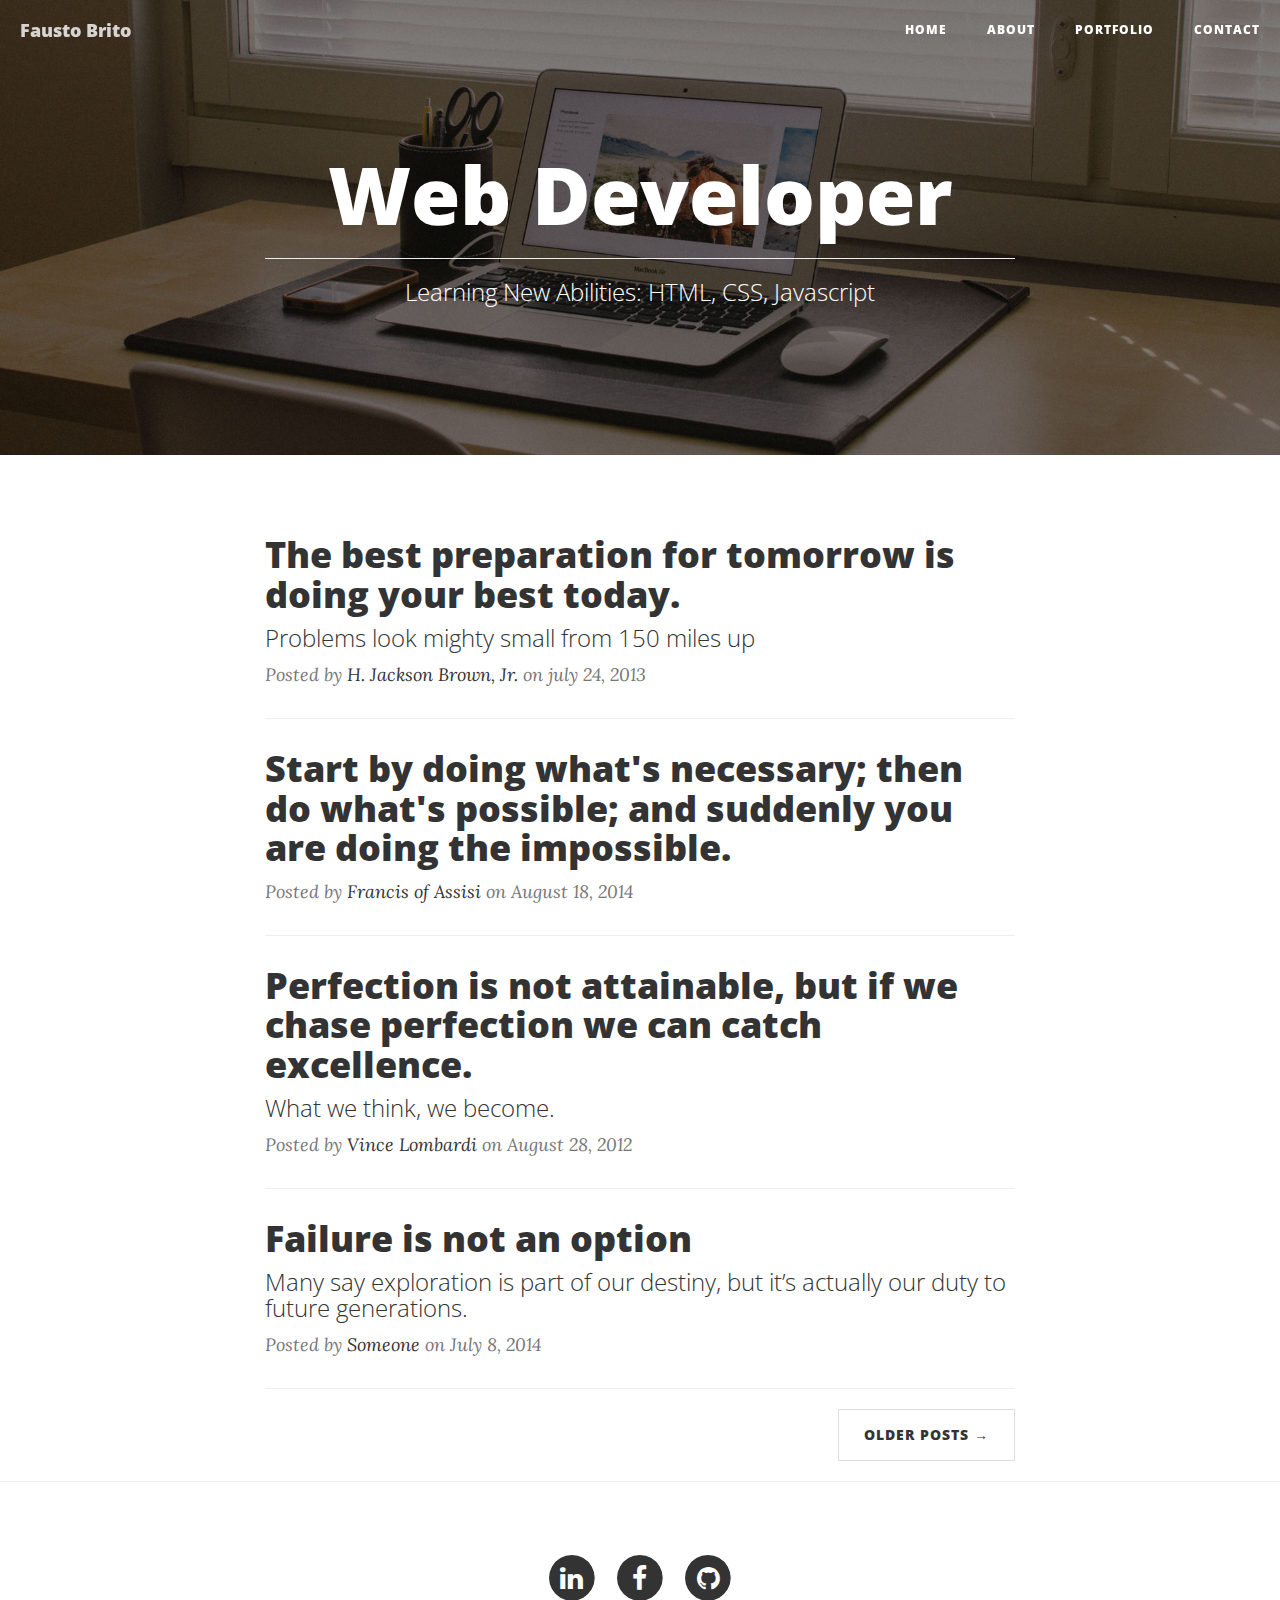
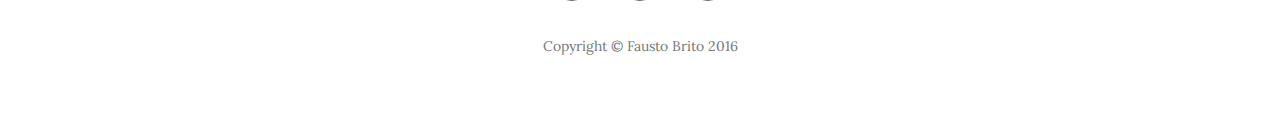
==== assignment2/index.html @ 4e1e45d5 "second try" ====
<!DOCTYPE html>
<html lang="en">

<head>

    <meta charset="utf-8">
    <meta http-equiv="X-UA-Compatible" content="IE=edge">
    <meta name="viewport" content="width=device-width, initial-scale=1">
    <meta name="description" content="">
    <meta name="author" content="">

    <title>GeoBrito-home</title>

    <!-- Bootstrap Core CSS -->
    <link href="vendor/bootstrap/css/bootstrap.min.css" rel="stylesheet">

    <!-- Theme CSS -->
    <link href="css/clean-blog.min.css" rel="stylesheet">

    <!-- Custom Fonts -->
    <link href="vendor/font-awesome/css/font-awesome.min.css" rel="stylesheet" type="text/css">
    <link href='http://fonts.googleapis.com/css?family=Lora:400,700,400italic,700italic' rel='stylesheet' type='text/css'>
    <link href='http://fonts.googleapis.com/css?family=Open+Sans:300italic,400italic,600italic,700italic,800italic,400,300,600,700,800' rel='stylesheet' type='text/css'>

    <!-- HTML5 Shim and Respond.js IE8 support of HTML5 elements and media queries -->
    <!-- WARNING: Respond.js doesn't work if you view the page via file:// -->
    <!--[if lt IE 9]>
        <script src="https://oss.maxcdn.com/libs/html5shiv/3.7.0/html5shiv.js"></script>
        <script src="https://oss.maxcdn.com/libs/respond.js/1.4.2/respond.min.js"></script>
    <![endif]-->

</head>

<body>

    <!-- Navigation -->
    <nav class="navbar navbar-default navbar-custom navbar-fixed-top">
        <div class="container-fluid">
            <!-- Brand and toggle get grouped for better mobile display -->
            <div class="navbar-header page-scroll">
                <button type="button" class="navbar-toggle" data-toggle="collapse" data-target="#bs-example-navbar-collapse-1">
                    <span class="sr-only">Toggle navigation</span>
                    Menu <i class="fa fa-bars"></i>
                </button>
                <a class="navbar-brand" href="index.html">Fausto Brito</a>
            </div>

            <!-- Collect the nav links, forms, and other content for toggling -->
            <div class="collapse navbar-collapse" id="bs-example-navbar-collapse-1">
                <ul class="nav navbar-nav navbar-right">
                    <li>
                        <a href="index.html">Home</a>
                    </li>
                    <li>
                        <a href="about.html">About</a>
                    </li>
                    <li>
                        <a href="post.html">Portfolio</a>
                    </li>
                    <li>
                        <a href="contact.html">Contact</a>
                    </li>
                </ul>
            </div>
            <!-- /.navbar-collapse -->
        </div>
        <!-- /.container -->
    </nav>

    <!-- Page Header -->
    <!-- Set your background image for this header on the line below. -->
    <header class="intro-header" style="background-image: url('img/home-bg.jpg')">
        <div class="container">
            <div class="row">
                <div class="col-lg-8 col-lg-offset-2 col-md-10 col-md-offset-1">
                    <div class="site-heading">
                        <h1>Web Developer</h1>
                        <hr class="medium">
                        <span class="subheading">Learning New Abilities: HTML, CSS, Javascript</span>
                    </div>
                </div>
            </div>
        </div>
    </header>

    <!-- Main Content -->
    <div class="container">
        <div class="row">
            <div class="col-lg-8 col-lg-offset-2 col-md-10 col-md-offset-1">
                <div class="post-preview">
                    <a href="post.html">
                        <h2 class="post-title">
                            The best preparation for tomorrow is doing your best today.
                        </h2>
                        <h3 class="post-subtitle">
                            Problems look mighty small from 150 miles up
                        </h3>
                    </a>
                    <p class="post-meta">Posted by <a href="#">H. Jackson Brown, Jr.
                        </h2></a> on july 24, 2013</p>
                </div>
                <hr>
                <div class="post-preview">
                    <a href="post.html">
                        <h2 class="post-title">
                            Start by doing what's necessary; then do what's possible; and suddenly you are doing the impossible. 
                        </h2>
                    </a>
                    <p class="post-meta">Posted by <a href="#">Francis of Assisi</a> on August 18, 2014</p>
                </div>
                <hr>
                <div class="post-preview">
                    <a href="post.html">
                        <h2 class="post-title">
                            Perfection is not attainable, but if we chase perfection we can catch excellence. 
                        </h2>
                        <h3 class="post-subtitle">
                            What we think, we become.
                        </h3>
                    </a>
                    <p class="post-meta">Posted by <a href="#">Vince Lombardi</a> on August 28, 2012</p>
                </div>
                <hr>
                <div class="post-preview">
                    <a href="post.html">
                        <h2 class="post-title">
                            Failure is not an option
                        </h2>
                        <h3 class="post-subtitle">
                            Many say exploration is part of our destiny, but it’s actually our duty to future generations.
                        </h3>
                    </a>
                    <p class="post-meta">Posted by <a href="#">Someone</a> on July 8, 2014</p>
                </div>
                <hr>
                <!-- Pager -->
                <ul class="pager">
                    <li class="next">
                        <a href="#">Older Posts &rarr;</a>
                    </li>
                </ul>
            </div>
        </div>
    </div>

    <hr>

    <!-- Footer -->
    <footer>
        <div class="container">
            <div class="row">
                <div class="col-lg-8 col-lg-offset-2 col-md-10 col-md-offset-1">
                    <ul class="list-inline text-center">
                        <li>
                            <a href="#">
                                <span class="fa-stack fa-lg">
                                    <i class="fa fa-circle fa-stack-2x"></i>
                                    <i class="fa fa-linkedin fa-stack-1x fa-inverse"></i>
                                </span>
                            </a>
                        </li>
                        <li>
                            <a href="#">
                                <span class="fa-stack fa-lg">
                                    <i class="fa fa-circle fa-stack-2x"></i>
                                    <i class="fa fa-facebook fa-stack-1x fa-inverse"></i>
                                </span>
                            </a>
                        </li>
                        <li>
                            <a href="#">
                                <span class="fa-stack fa-lg">
                                    <i class="fa fa-circle fa-stack-2x"></i>
                                    <i class="fa fa-github fa-stack-1x fa-inverse"></i>
                                </span>
                            </a>
                        </li>
                    </ul>
                    <p class="copyright text-muted">Copyright &copy; Fausto Brito 2016</p>
                </div>
            </div>
        </div>
    </footer>

    <!-- jQuery -->
    <script src="vendor/jquery/jquery.min.js"></script>

    <!-- Bootstrap Core JavaScript -->
    <script src="vendor/bootstrap/js/bootstrap.min.js"></script>

    <!-- Contact Form JavaScript -->
    <script src="js/jqBootstrapValidation.js"></script>
    <script src="js/contact_me.js"></script>

    <!-- Theme JavaScript -->
    <script src="js/clean-blog.min.js"></script>

</body>

</html>
---- assignment2/css/clean-blog.min.css ----
/*!
 * Start Bootstrap - Clean Blog v1.1.0 (http://startbootstrap.com/template-overviews/clean-blog)
 * Copyright 2013-2016 Start Bootstrap
 * Licensed under MIT (https://github.com/BlackrockDigital/startbootstrap/blob/gh-pages/LICENSE)
 */a,body{color:#333}.navbar-custom .nav li a,.navbar-custom .navbar-brand,h1,h2,h3,h4,h5,h6{font-weight:800}.caption,.intro-header .page-heading,.intro-header .site-heading,footer .copyright{text-align:center}body{font-family:Lora,'Times New Roman',serif;font-size:20px;-webkit-tap-highlight-color:#0085A1}.intro-header .page-heading .subheading,.intro-header .post-heading .subheading,.intro-header .site-heading .subheading,.navbar-custom,h1,h2,h3,h4,h5,h6{font-family:'Open Sans','Helvetica Neue',Helvetica,Arial,sans-serif}p{line-height:1.5;margin:30px 0}p a{text-decoration:underline}a:focus,a:hover{color:#0085A1}a img:focus,a img:hover{cursor:zoom-in}blockquote{color:#777;font-style:italic}hr.small{max-width:100px;margin:15px auto;border-width:4px;border-color:#fff}.navbar-custom{position:absolute;top:0;left:0;width:100%;z-index:3}.navbar-custom .navbar-header .navbar-toggle{color:#777;font-weight:800;text-transform:uppercase;font-size:12px}.navbar-custom .nav li a{text-transform:uppercase;font-size:12px;letter-spacing:1px}@media only screen and (min-width:768px){.navbar-custom{background:0 0;border-bottom:1px solid transparent}.navbar-custom .navbar-brand{color:#fff;padding:20px}.navbar-custom .navbar-brand:focus,.navbar-custom .navbar-brand:hover{color:rgba(255,255,255,.8)}.navbar-custom .nav li a{color:#fff;padding:20px}.navbar-custom .nav li a:focus,.navbar-custom .nav li a:hover{color:rgba(255,255,255,.8)}}@media only screen and (min-width:1170px){.navbar-custom{-webkit-transition:background-color .3s;-moz-transition:background-color .3s;transition:background-color .3s;-webkit-transform:translate3d(0,0,0);-moz-transform:translate3d(0,0,0);-ms-transform:translate3d(0,0,0);-o-transform:translate3d(0,0,0);transform:translate3d(0,0,0);-webkit-backface-visibility:hidden;backface-visibility:hidden}.navbar-custom.is-fixed{position:fixed;top:-61px;background-color:rgba(255,255,255,.9);border-bottom:1px solid #f2f2f2;-webkit-transition:-webkit-transform .3s;-moz-transition:-moz-transform .3s;transition:transform .3s}.navbar-custom.is-fixed .navbar-brand{color:#333}.navbar-custom.is-fixed .navbar-brand:focus,.navbar-custom.is-fixed .navbar-brand:hover{color:#0085A1}.navbar-custom.is-fixed .nav li a{color:#333}.navbar-custom.is-fixed .nav li a:focus,.navbar-custom.is-fixed .nav li a:hover{color:#0085A1}.navbar-custom.is-visible{-webkit-transform:translate3d(0,100%,0);-moz-transform:translate3d(0,100%,0);-ms-transform:translate3d(0,100%,0);-o-transform:translate3d(0,100%,0);transform:translate3d(0,100%,0)}}.intro-header{background:center center no-repeat;-webkit-background-size:cover;-moz-background-size:cover;background-size:cover;-o-background-size:cover;margin-bottom:50px}.intro-header .page-heading,.intro-header .post-heading,.intro-header .site-heading{padding:100px 0 50px;color:#fff}.intro-header .page-heading h1,.intro-header .site-heading h1{margin-top:0;font-size:50px}.intro-header .page-heading .subheading,.intro-header .site-heading .subheading{font-size:24px;line-height:1.1;display:block;font-weight:300;margin:10px 0 0}@media only screen and (min-width:768px){.intro-header .page-heading,.intro-header .post-heading,.intro-header .site-heading{padding:150px 0}.intro-header .page-heading h1,.intro-header .site-heading h1{font-size:80px}}.intro-header .post-heading h1{font-size:35px}.intro-header .post-heading .meta,.intro-header .post-heading .subheading{line-height:1.1;display:block}.intro-header .post-heading .subheading{font-size:24px;margin:10px 0 30px;font-weight:600}.intro-header .post-heading .meta{font-family:Lora,'Times New Roman',serif;font-style:italic;font-weight:300;font-size:20px}.intro-header .post-heading .meta a{color:#fff}@media only screen and (min-width:768px){.intro-header .post-heading h1{font-size:55px}.intro-header .post-heading .subheading{font-size:30px}}.post-preview>a{color:#333}.post-preview>a:focus,.post-preview>a:hover{text-decoration:none;color:#0085A1}.post-preview>a>.post-title{font-size:30px;margin-top:30px;margin-bottom:10px}.post-preview>a>.post-subtitle{margin:0 0 10px;font-weight:300}.post-preview>.post-meta{color:#777;font-size:18px;font-style:italic;margin-top:0}.post-preview>.post-meta>a{text-decoration:none;color:#333}.post-preview>.post-meta>a:focus,.post-preview>.post-meta>a:hover{color:#0085A1;text-decoration:underline}@media only screen and (min-width:768px){.post-preview>a>.post-title{font-size:36px}}.section-heading{font-size:36px;margin-top:60px;font-weight:700}.btn,.pager li>a,.pager li>span{font-family:'Open Sans','Helvetica Neue',Helvetica,Arial,sans-serif;text-transform:uppercase;font-weight:800;letter-spacing:1px}.caption{font-size:14px;padding:10px;font-style:italic;margin:0;display:block;border-bottom-right-radius:5px;border-bottom-left-radius:5px}footer{padding:50px 0 65px}footer .list-inline{margin:0;padding:0}footer .copyright{font-size:14px;margin-bottom:0}.floating-label-form-group{font-size:14px;position:relative;margin-bottom:0;padding-bottom:.5em;border-bottom:1px solid #eee}.floating-label-form-group input,.floating-label-form-group textarea{z-index:1;position:relative;padding-right:0;padding-left:0;border:none;border-radius:0;font-size:1.5em;background:0 0;box-shadow:none!important;resize:none}.floating-label-form-group label{display:block;z-index:0;position:relative;top:2em;margin:0;font-size:.85em;line-height:1.764705882em;vertical-align:middle;vertical-align:baseline;opacity:0;-webkit-transition:top .3s ease,opacity .3s ease;-moz-transition:top .3s ease,opacity .3s ease;-ms-transition:top .3s ease,opacity .3s ease;transition:top .3s ease,opacity .3s ease}.floating-label-form-group::not(:first-child){padding-left:14px;border-left:1px solid #eee}.floating-label-form-group-with-value label{top:0;opacity:1}.floating-label-form-group-with-focus label{color:#0085A1}form .row:first-child .floating-label-form-group{border-top:1px solid #eee}.btn{font-size:14px;border-radius:0;padding:15px 25px}.btn-lg{font-size:16px;padding:25px 35px}.btn-default:focus,.btn-default:hover{background-color:#0085A1;border:1px solid #0085A1;color:#fff}.pager{margin:20px 0 0}.pager li>a,.pager li>span{font-size:14px;padding:15px 25px;background-color:#fff;border-radius:0}.pager li>a:focus,.pager li>a:hover{color:#fff;background-color:#0085A1;border:1px solid #0085A1}.pager .disabled>a,.pager .disabled>a:focus,.pager .disabled>a:hover,.pager .disabled>span{color:#777;background-color:#333;cursor:not-allowed}::-moz-selection{color:#fff;text-shadow:none;background:#0085A1}::selection{color:#fff;text-shadow:none;background:#0085A1}img::selection{color:#fff;background:0 0}img::-moz-selection{color:#fff;background:0 0}
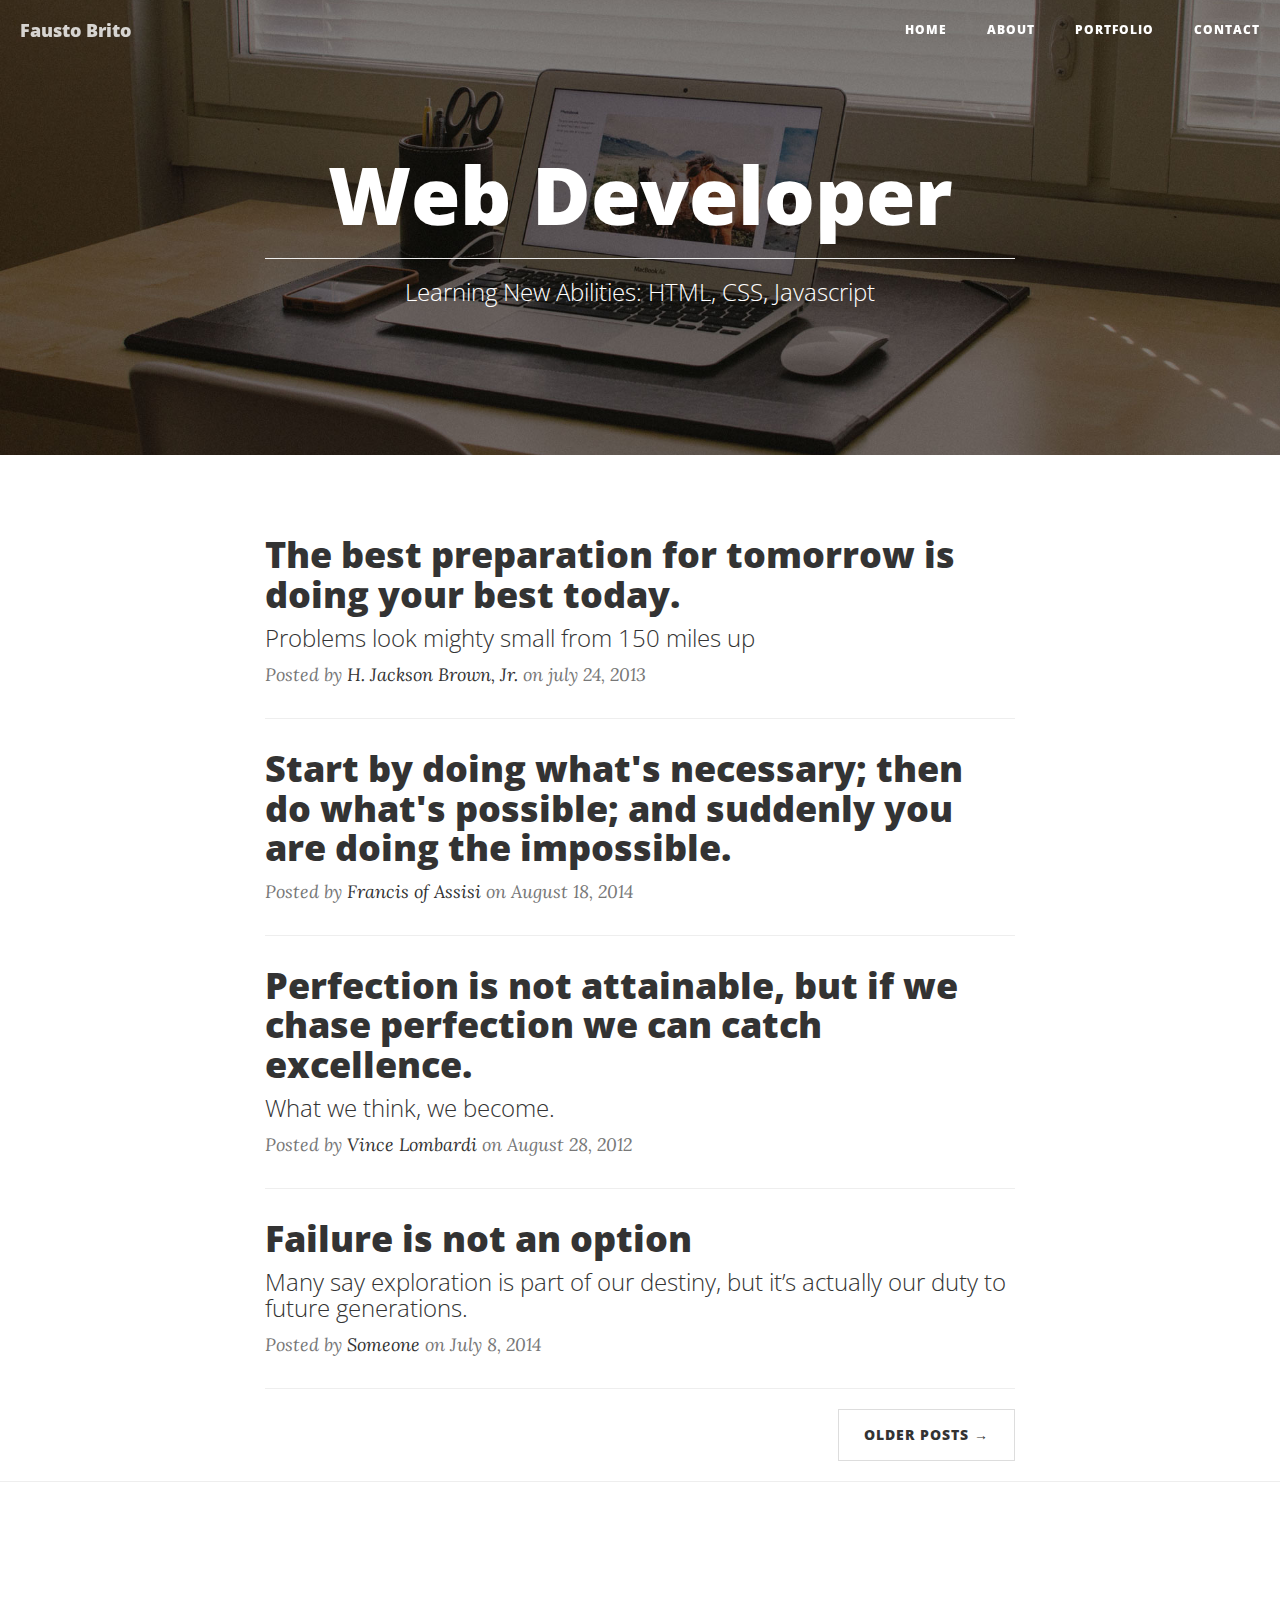
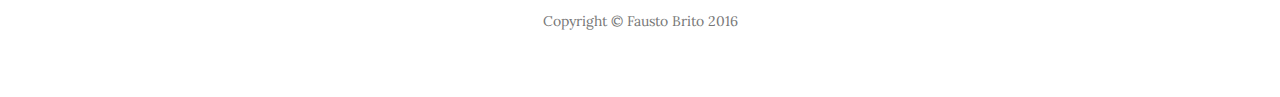
==== commit a6fb9904: "Checking" ====
--- a/assignment2/index.html
+++ b/assignment2/index.html
@@ -12,22 +12,16 @@
     <title>GeoBrito-home</title>
 
     <!-- Bootstrap Core CSS -->
-    <link href="vendor/bootstrap/css/bootstrap.min.css" rel="stylesheet">
+    <link rel="stylesheet" href="https://maxcdn.bootstrapcdn.com/bootstrap/3.3.7/css/bootstrap.min.css" integrity="sha384-BVYiiSIFeK1dGmJRAkycuHAHRg32OmUcww7on3RYdg4Va+PmSTsz/K68vbdEjh4u" crossorigin="anonymous">
 
     <!-- Theme CSS -->
     <link href="css/clean-blog.min.css" rel="stylesheet">
 
     <!-- Custom Fonts -->
-    <link href="vendor/font-awesome/css/font-awesome.min.css" rel="stylesheet" type="text/css">
-    <link href='http://fonts.googleapis.com/css?family=Lora:400,700,400italic,700italic' rel='stylesheet' type='text/css'>
-    <link href='http://fonts.googleapis.com/css?family=Open+Sans:300italic,400italic,600italic,700italic,800italic,400,300,600,700,800' rel='stylesheet' type='text/css'>
+    <link href="css/font-awesome.min.css" rel="stylesheet" type="text/css">
+    <link href='https://fonts.googleapis.com/css?family=Lora:400,700,400italic,700italic' rel='stylesheet' type='text/css'>
+    <link href='https://fonts.googleapis.com/css?family=Open+Sans:300italic,400italic,600italic,700italic,800italic,400,300,600,700,800' rel='stylesheet' type='text/css'>
 
-    <!-- HTML5 Shim and Respond.js IE8 support of HTML5 elements and media queries -->
-    <!-- WARNING: Respond.js doesn't work if you view the page via file:// -->
-    <!--[if lt IE 9]>
-        <script src="https://oss.maxcdn.com/libs/html5shiv/3.7.0/html5shiv.js"></script>
-        <script src="https://oss.maxcdn.com/libs/respond.js/1.4.2/respond.min.js"></script>
-    <![endif]-->
 
 </head>
 
@@ -183,10 +177,10 @@
     </footer>
 
     <!-- jQuery -->
-    <script src="vendor/jquery/jquery.min.js"></script>
+    <script   src="https://code.jquery.com/jquery-3.1.0.min.js"   integrity="sha256-cCueBR6CsyA4/9szpPfrX3s49M9vUU5BgtiJj06wt/s="   crossorigin="anonymous"></script>
 
     <!-- Bootstrap Core JavaScript -->
-    <script src="vendor/bootstrap/js/bootstrap.min.js"></script>
+    <script src="https://maxcdn.bootstrapcdn.com/bootstrap/3.3.7/js/bootstrap.min.js" integrity="sha384-Tc5IQib027qvyjSMfHjOMaLkfuWVxZxUPnCJA7l2mCWNIpG9mGCD8wGNIcPD7Txa" crossorigin="anonymous"></script>
 
     <!-- Contact Form JavaScript -->
     <script src="js/jqBootstrapValidation.js"></script>
